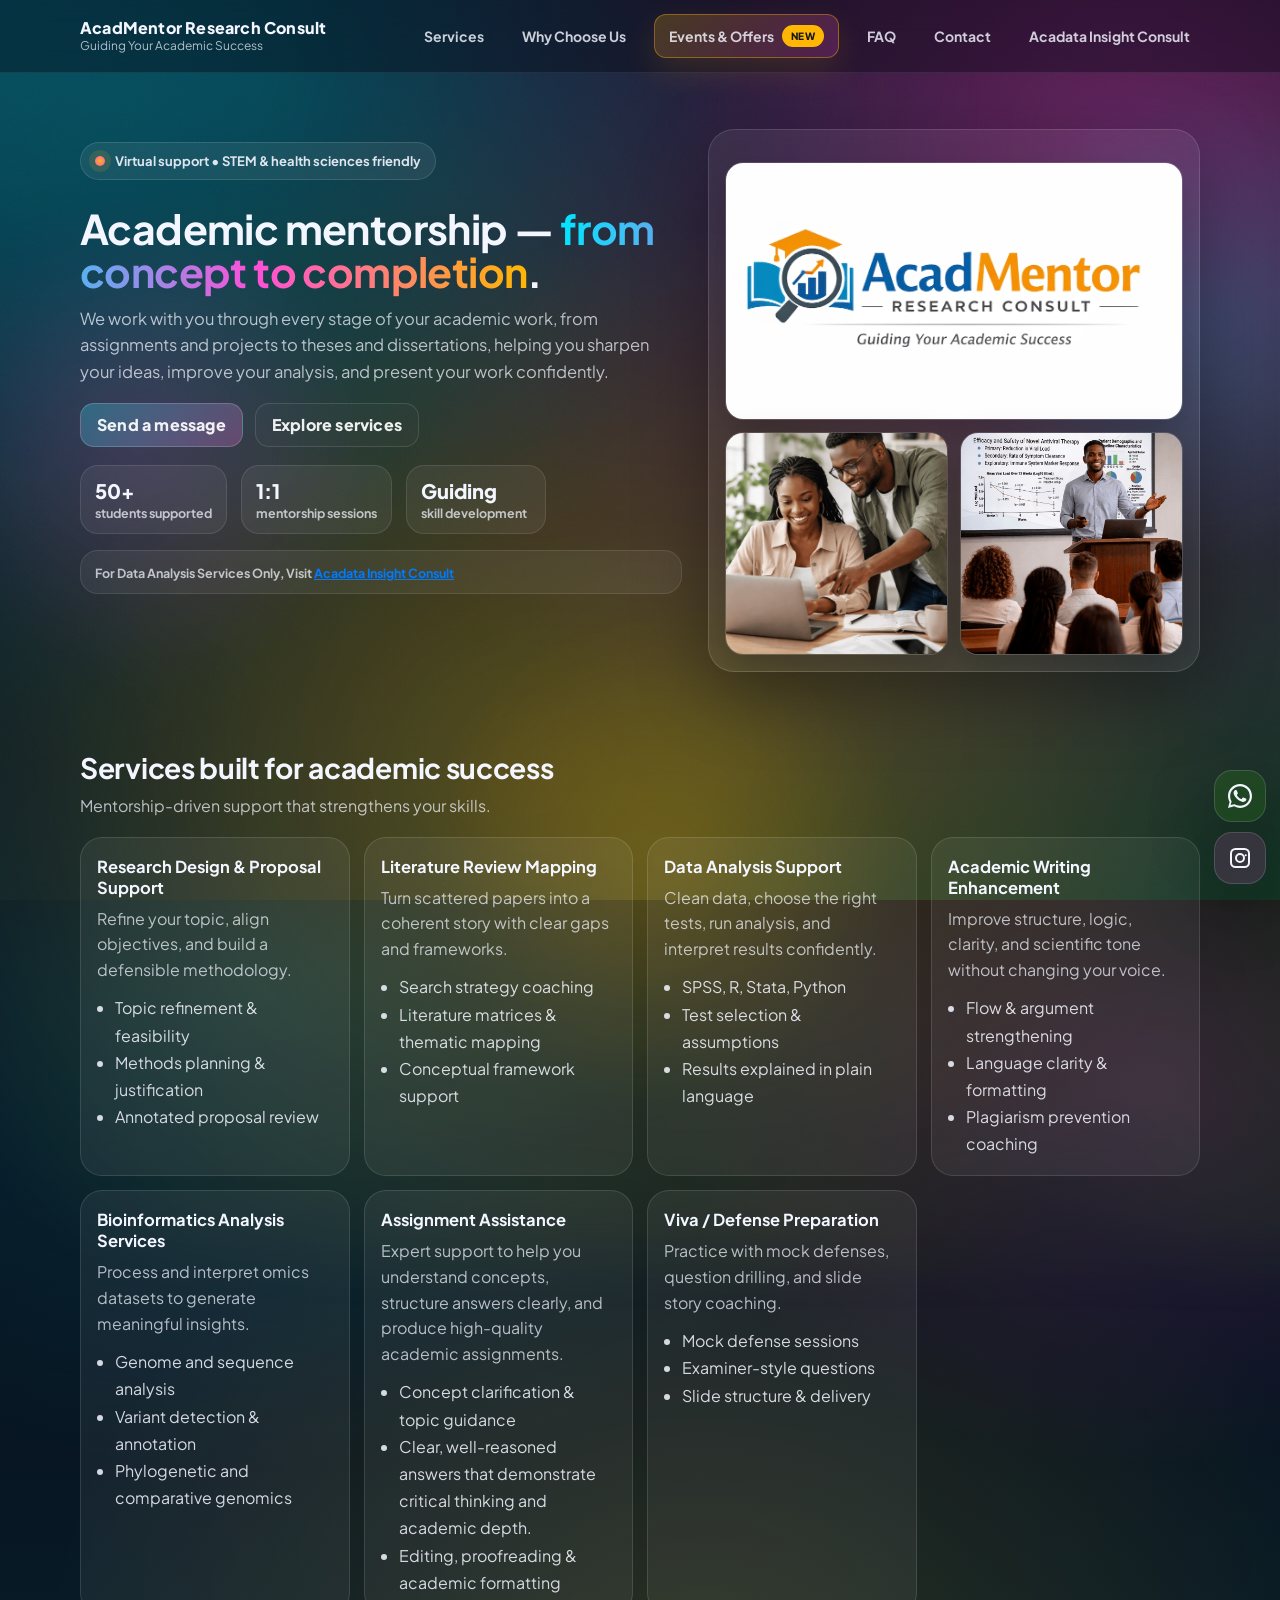
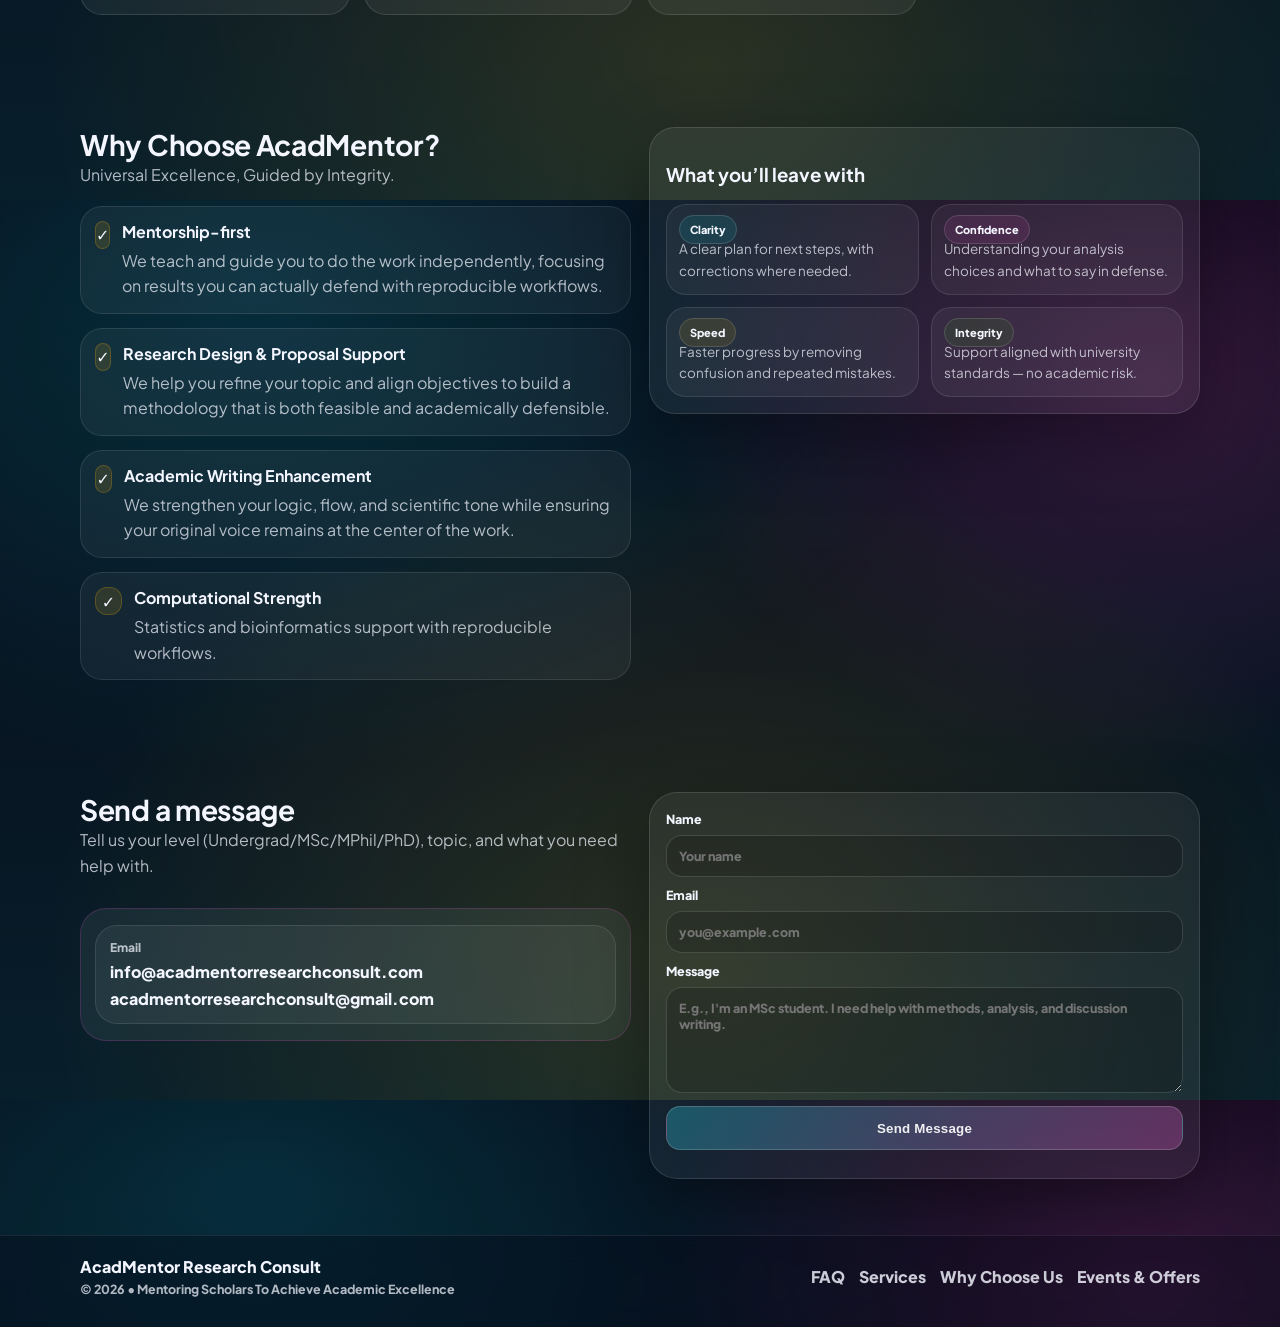
==== index.html @ 20d3d0b9 "Add files via upload" ====
<!doctype html>
<html lang="en">
<head>
<meta charset="utf-8" />

<meta name="viewport" content="width=device-width, initial-scale=1" />

<title>AcadMentor Research Consult | Research and Assignment Support, Data Analysis & Bioinformatics</title>

<meta name="description" content="AcadMentor Research Consult provides academic mentorship for students and researchers across Africa. Services include research proposals, thesis and assignment support, statistical data analysis, bioinformatics, scientific writing, and viva preparation." />

<meta name="keywords" content="research support Africa, thesis help, data analysis services, bioinformatics support, academic writing assistance, research proposal help, statistics consulting, student research mentorship" />

<meta name="author" content="AcadMentor Research Consult" />

<meta name="robots" content="index, follow" />

<link rel="canonical" href="https://acadmentorresearchconsult.com/" />

<!-- Open Graph (for Google & social previews) -->
<meta property="og:title" content="AcadMentor Research Consult" />
<meta property="og:description" content="AcadMentor Research Consult provides academic mentorship for students and researchers across Africa. Services include research proposals, thesis and assignment support, statistical data analysis, bioinformatics, scientific writing, and viva preparation." />
<meta property="og:type" content="website" />
<meta property="og:url" content="https://acadmentorresearchconsult.com/" />
<meta property="og:image" content="https://acadmentorresearchconsult.com/logo.png" />

<!-- Twitter card -->
<meta name="twitter:card" content="summary_large_image">
<meta name="twitter:title" content="AcadMentor Research Consult">
<meta name="twitter:description" content="AcadMentor Research Consult provides academic mentorship for students and researchers across Africa. Services include research proposals, thesis and assignment support, statistical data analysis, bioinformatics, scientific writing, and viva preparation.">
<meta name="twitter:image" content="https://acadmentorresearchconsult.com/logo.png">

<!-- Fonts -->
<link rel="preconnect" href="https://images.unsplash.com" />
<link rel="preconnect" href="https://fonts.googleapis.com" />
<link rel="preconnect" href="https://fonts.gstatic.com" crossorigin />

<link href="https://fonts.googleapis.com/css2?family=Plus+Jakarta+Sans:wght@400;600;700;800&display=swap" rel="stylesheet">

<link rel="stylesheet" href="./styles.css" />

<link rel="icon" type="image/png" href="logo.png">

<!-- PWA Setup -->
<link rel="manifest" href="manifest.json">
<meta name="theme-color" content="#0d6efd">

<!-- iOS support -->
<meta name="apple-mobile-web-app-capable" content="yes">
<meta name="apple-mobile-web-app-title" content="AcadMentor">
<link rel="apple-touch-icon" href="logo.png">

</head>

<body>
  <!-- Animated background -->
  <div class="bg" aria-hidden="true">
    <div class="bg__mesh"></div>
    <div class="bg__blob bg__blob--a"></div>
    <div class="bg__blob bg__blob--b"></div>
    <div class="bg__blob bg__blob--c"></div>
    <div class="bg__grain"></div>
  </div>

  <!-- Header -->
  <header class="header" id="top">
    <div class="container header__inner">
      <a class="brand" href="#top" aria-label="AcadMentor Home">
        <!-- Put your uploaded logo in this folder and name it logo.png (or change the filename below)
        <span class="brand__logoWrap">
          <img class="brand__logo" src="logo.png" alt="AcadMentor logo" />
        </span> -->
        <span class="brand__text">
          <span class="brand__name">AcadMentor Research Consult</span>
          <span class="brand__tag">Guiding Your Academic Success</span>
        </span>
      </a>

      <!-- Nav moved to far right -->
      <div class="header__right">
        <nav class="nav" id="nav">
          <a href="#services">Services</a>
          <a href="#why">Why Choose Us</a>
          
          <!-- Edit when event/news is added -->
          <a href="events.html" id="eventsOffersLink" class="nav__featureLink" data-feed-version="2026-03-08-02">Events & Offers<span class="nav__featureBadge" id="eventsOffersBadge">New</span></a>
          <a href="faq.html">FAQ</a> 
          <a href="#contact">Contact</a>
          <a href="https://acadatainsightconsult.com/" target="_blank" rel="noopener noreferrer">Acadata Insight Consult</a>
        </nav>

        <button class="navToggle" id="navToggle" aria-label="Open menu" aria-expanded="false">
          <span></span><span></span><span></span>
        </button>
      </div>
    </div>
  </header>

  <main>
    <!-- Hero -->
    <section class="hero">
      <div class="container hero__grid">
        <div class="hero__copy">
          <p class="pill">
            <span class="pill__dot"></span>
            Virtual support • STEM & health sciences friendly
          </p>

          <h1>
            Academic mentorship —
            <span class="gradientText">from concept to completion</span>.
          </h1>

          <p class="lead">
            We work with you through every stage of your academic work, from assignments and projects to theses and dissertations, helping you sharpen your ideas, improve your analysis, and present your work confidently.
          </p>

          <div class="hero__ctaRow">
            <a class="btn btn--primary" href="#contact">Send a message</a>
            <a class="btn btn--ghost" href="#services">Explore services</a>
          </div>

          <div class="hero__trust">
            <div class="stat">
              <div class="stat__num"><span id="servedCount" data-target="50">50</span>+</div>
              <div class="stat__label">students supported</div>
            </div>
            <div class="stat">
              <div class="stat__num">1:1</div>
              <div class="stat__label">mentorship sessions</div>
            </div>
            <div class="stat">
              <div class="stat__num">Guiding</div>
              <div class="stat__label">skill development</div>
            </div>
          </div>
          <div class="stat" >
              <div class="stat__label">For Data Analysis Services Only, Visit 
                <a href="https://acadatainsightconsult.com/" target="_blank" rel="noopener noreferrer" style="color: #007BFF; text-decoration: underline; font-weight: bold;">Acadata Insight Consult</a>
              </div>
            </div>
        </div>

        <div class="hero__media">
          <div class="heroCard">
            <div class="heroCard__top">
              <!-- badges removed -->
            </div>

            <!-- imagery -->
            <div class="heroMosaic">
              <img class="imgHover" alt="African students studying together"
                   src="logo.png" />
              <img class="imgHover" alt="Student learning with laptop"
                   src="hero1.png" />
              <img class="imgHover" alt="Group discussion and collaboration"
                   src="hero2.png" />
            </div>

          <div class="heroCard__bottom"></div>
              <!-- Start here → removed -->
            </div>
          </div>
        </div>
      </div>
    </section>

    <!-- Services -->
    <section class="section" id="services">
      <div class="container">
        <div class="section__head">
          <h2>Services built for academic success</h2>
          <p class="section__sub">
            Mentorship-driven support that strengthens your skills.
          </p>
        </div>

        <div class="cards">
          <article class="card">
            <h3>Research Design & Proposal Support</h3>
            <p>Refine your topic, align objectives, and build a defensible methodology.</p>
            <ul>
              <li>Topic refinement & feasibility</li>
              <li>Methods planning & justification</li>
              <li>Annotated proposal review</li>
            </ul>
          </article>

          <article class="card">
            <h3>Literature Review Mapping</h3>
            <p>Turn scattered papers into a coherent story with clear gaps and frameworks.</p>
            <ul>
              <li>Search strategy coaching</li>
              <li>Literature matrices & thematic mapping</li>
              <li>Conceptual framework support</li>
            </ul>
          </article>

          <article class="card">
            <h3>Data Analysis Support</h3>
            <p>Clean data, choose the right tests, run analysis, and interpret results confidently.</p>
            <ul>
              <li>SPSS, R, Stata, Python</li>
              <li>Test selection & assumptions</li>
              <li>Results explained in plain language</li>
            </ul>
          </article>

          <article class="card">
            <h3>Academic Writing Enhancement</h3>
            <p>Improve structure, logic, clarity, and scientific tone without changing your voice.</p>
            <ul>
              <li>Flow & argument strengthening</li>
              <li>Language clarity & formatting</li>
              <li>Plagiarism prevention coaching</li>
            </ul>
          </article>

          <article class="card">
            <h3>Bioinformatics Analysis Services</h3>
            <p>Process and interpret omics datasets to generate meaningful insights.</p>
            <ul>
              <li>Genome and sequence analysis</li>
              <li>Variant detection & annotation</li>
              <li>Phylogenetic and comparative genomics</li>
            </ul>
          </article>

          <article class="card">
            <h3>Assignment Assistance</h3>
            <p>Expert support to help you understand concepts, structure answers clearly, and produce high-quality academic assignments.</p>
            <ul>
              <li>Concept clarification & topic guidance</li>
              <li>Clear, well-reasoned answers that demonstrate critical thinking and academic depth.</li>
              <li>Editing, proofreading & academic formatting</li>
            </ul>
          </article>

          <article class="card">
            <h3>Viva / Defense Preparation</h3>
            <p>Practice with mock defenses, question drilling, and slide story coaching.</p>
            <ul>
              <li>Mock defense sessions</li>
              <li>Examiner-style questions</li>
              <li>Slide structure & delivery</li>
            </ul>
          </article>
        </div>
      </div>
    </section>

    <!-- Why us -->
    <section class="section" id="why">
      <div class="container split">
        <div class="split__left">
          <h2>Why Choose AcadMentor?</h2>
          <p class="section__sub">
            Universal Excellence, Guided by Integrity.
          </p>

          <div class="ticks">
            <div class="tick">
              <span class="tick__icon" aria-hidden="true">✓</span>
              <div>
                <strong>Mentorship-first</strong>
                <p>We teach and guide you to do the work independently,
                   focusing on results you can actually defend with reproducible workflows.
                  </p>
              </div>
            </div>
            <div class="tick">
              <span class="tick__icon" aria-hidden="true">✓</span>
              <div>
                <strong>Research Design & Proposal Support</strong>
                <p>We help you refine your topic and align objectives to build
                   a methodology that is both feasible and academically defensible.
                  </p>
              </div>
            </div>
            <div class="tick">
              <span class="tick__icon" aria-hidden="true">✓</span>
              <div>
                <strong>Academic Writing Enhancement</strong>
                <p>We strengthen your logic, flow, and scientific tone while ensuring 
                  your original voice remains at the center of the work.
                </p>
              </div>
            </div>
            <div class="tick">
              <span class="tick__icon" aria-hidden="true">✓</span>
              <div>
                <strong>Computational Strength</strong>
                <p>Statistics and bioinformatics support with reproducible workflows.</p>
              </div>
            </div>
          </div>
        </div>

        <div class="split__right">
          <div class="panel">
            <h3>What you’ll leave with</h3>
            <div class="panel__grid">
              <div class="panelItem">
                <div class="panelItem__top"><span class="chip">Clarity</span></div>
                <p>A clear plan for next steps, with corrections where needed.</p>
              </div>
              <div class="panelItem">
                <div class="panelItem__top"><span class="chip chip--alt">Confidence</span></div>
                <p>Understanding your analysis choices and what to say in defense.</p>
              </div>
              <div class="panelItem">
                <div class="panelItem__top"><span class="chip chip--soft">Speed</span></div>
                <p>Faster progress by removing confusion and repeated mistakes.</p>
              </div>
              <div class="panelItem">
                <div class="panelItem__top"><span class="chip chip--dark">Integrity</span></div>
                <p>Support aligned with university standards — no academic risk.</p>
              </div>
            </div>
          </div>
        </div>
      </div>
    </section>

    <!-- Contact -->
    <section class="section" id="contact">
      <div class="container contact">
        <div class="contact__left">
          <h2>Send a message</h2>
          <p class="section__sub">
            Tell us your level (Undergrad/MSc/MPhil/PhD), topic, and what you need help with.
          </p>
          <div class="contact__details quoteCard">
            <div class="contact__item">
              <div class="contact__label">Email</div>
              <a class="contact__value" href="mailto:info@acadmentorresearchconsult.com">
                info@acadmentorresearchconsult.com
              </a>
              <a id="emailLink" class="contact__value" href="mailto:acadmentorresearchconsult@gmail.com">
                acadmentorresearchconsult@gmail.com
              </a>
            </div>
          </div>

  
        </div>

        <div class="contact__right">
          <!-- Formspree: Replace xlgpropn with your own Formspree form ID -->
          <form id="contactForm" class="form" action="https://formspree.io/f/xlgpropn" method="POST">
            <label>
              Name
              <input type="text" name="name" id="name" placeholder="Your name" required />
            </label>

            <label>
              Email
              <input type="email" name="email" id="email" placeholder="you@example.com" required />
            </label>

            <label>
              Message
              <textarea name="message" id="message" rows="5"
                placeholder="E.g., I'm an MSc student. I need help with methods, analysis, and discussion writing."
                required></textarea>
            </label>

            <input type="hidden" name="_subject" value="New message from AcadMentor website" />

            <button class="btn btn--primary btn--full" type="submit">Send Message</button>
            <p id="formStatus" class="form__status" role="status" aria-live="polite"></p>
          </form>
        </div>
      </div>
    </section>
  </main>

  <!-- Floating Social Buttons (SVG icons) -->
  <div class="floatSocial" aria-label="Social links">
    <a class="floatSocial__btn floatSocial__btn--whatsapp" id="whatsappBtn" href="#" target="_blank" rel="noopener" aria-label="Chat on WhatsApp">
      <svg class="socialIcon" viewBox="0 0 24 24" aria-hidden="true" focusable="false">
        <path d="M20.52 3.48A11.91 11.91 0 0 0 12 0C5.37 0 0 5.37 0 12c0 2.11.55 4.14 1.6 5.94L0 24l6.27-1.64A11.93 11.93 0 0 0 12 24c6.63 0 12-5.37 12-12 0-3.2-1.25-6.22-3.48-8.52ZM12 21.82c-1.86 0-3.68-.5-5.27-1.45l-.38-.22-3.72.97.99-3.62-.25-.4A9.79 9.79 0 0 1 2.18 12C2.18 6.59 6.59 2.18 12 2.18c2.62 0 5.08 1.02 6.93 2.87A9.73 9.73 0 0 1 21.82 12c0 5.41-4.41 9.82-9.82 9.82Zm5.68-7.35c-.31-.16-1.85-.91-2.14-1.01-.29-.11-.5-.16-.71.16-.21.31-.82 1.01-1 1.22-.18.21-.37.23-.68.08-.31-.16-1.31-.48-2.5-1.54-.92-.82-1.54-1.84-1.72-2.15-.18-.31-.02-.48.14-.64.14-.14.31-.37.47-.55.16-.18.21-.31.31-.52.1-.21.05-.39-.03-.55-.08-.16-.71-1.7-.98-2.33-.26-.62-.53-.54-.71-.55h-.6c-.21 0-.55.08-.84.39-.29.31-1.1 1.07-1.1 2.61 0 1.54 1.13 3.02 1.29 3.23.16.21 2.22 3.38 5.38 4.74.75.32 1.33.51 1.78.65.75.24 1.43.21 1.97.13.6-.09 1.85-.76 2.11-1.49.26-.73.26-1.35.18-1.49-.08-.14-.29-.23-.6-.39Z"/>
      </svg>
    </a>

    <!-- <a class="floatSocial__btn floatSocial__btn--facebook" id="fbFloat" href="#" target="_blank" rel="noopener" aria-label="Visit Facebook">
      <svg class="socialIcon" viewBox="0 0 24 24" aria-hidden="true" focusable="false">
        <path d="M24 12.07C24 5.41 18.63 0 12 0S0 5.41 0 12.07C0 18.08 4.39 23.06 10.13 24v-8.42H7.08v-3.51h3.05V9.41c0-3.04 1.79-4.72 4.54-4.72 1.32 0 2.7.24 2.7.24v2.98h-1.52c-1.5 0-1.97.94-1.97 1.9v2.28h3.35l-.54 3.51h-2.81V24C19.61 23.06 24 18.08 24 12.07Z"/>
      </svg>
    </a> -->

    <a class="floatSocial__btn floatSocial__btn--instagram" id="igFloat" href="#" target="_blank" rel="noopener" aria-label="Visit Instagram">
      <svg class="socialIcon" viewBox="0 0 24 24" aria-hidden="true" focusable="false">
        <path d="M7.5 2h9A5.5 5.5 0 0 1 22 7.5v9A5.5 5.5 0 0 1 16.5 22h-9A5.5 5.5 0 0 1 2 16.5v-9A5.5 5.5 0 0 1 7.5 2Zm0 2A3.5 3.5 0 0 0 4 7.5v9A3.5 3.5 0 0 0 7.5 20h9A3.5 3.5 0 0 0 20 16.5v-9A3.5 3.5 0 0 0 16.5 4h-9ZM12 7a5 5 0 1 1 0 10 5 5 0 0 1 0-10Zm0 2a3 3 0 1 0 0 6 3 3 0 0 0 0-6Zm5.75-.85a1.1 1.1 0 1 1 0 2.2 1.1 1.1 0 0 1 0-2.2Z"/>
      </svg>
    </a>
  </div>

  <footer class="footer">
    <div class="container footer__inner">
      <div class="footer__left">
        <div class="footer__brand">AcadMentor Research Consult</div>
        <div class="footer__small">© <span id="year"></span> • Mentoring Scholars To Achieve Academic Excellence</div>
      </div>
      <!-- Footer nav: Ethics removed -->
      <div class="footer__right">
        <a href="faq.html">FAQ</a>
        <a href="#services">Services</a>
        <a href="#why">Why Choose Us</a>
        <a
            href="events.html"
            id="eventsOffersLink"
          >
            Events & Offers
        </a>
      </div>
    </div>
  </footer>

  <script src="script.js"></script>

  <script>
  if ("serviceWorker" in navigator) {
    window.addEventListener("load", () => {
      navigator.serviceWorker.register("/service-worker.js")
        .then(() => console.log("Service Worker Registered"))
        .catch(err => console.log("SW failed:", err));
    });
  }
</script>

<!-- EMAIL SUBSCRIPTION POPUP -->
<div id="emailPopup" class="popup hidden">
  <div class="popup__content">

    <button id="closePopup" class="popup__close">&times;</button>

    <h3>Get Discounts & Training Updates 🎯</h3>
    <p>Subscribe to receive offers, workshops and free support opportunities.</p>

    <!-- YOUR BREVO IFRAME -->
      <iframe
      width="100%"
      height="320"
      src="https://ff867a5b.sibforms.com/serve/[base64]"
      frameborder="0"
      scrolling="auto"
      allowfullscreen
      style="display:block;margin-left:auto;margin-right:auto;max-width:100%;border-radius:10px;">
    </iframe>

  </div>
</div>
</body>
</html>
---- styles.css ----
:root{
  --bg0:#070714;
  --bg1:#071f2b;
  --text:#f4f6ff;
  --muted: rgba(244,246,255,.72);

  --accentA:#00e5ff;
  --accentB:#ff4fd8;
  --accentC:#ffb703;
  --accentD:#38b000;

  --shadow: 0 22px 70px rgba(0,0,0,.35);
}

*{ box-sizing:border-box; }
html,body{ height:100%; }
body{
  margin:0;
  font-family:"Plus Jakarta Sans", system-ui, -apple-system, Segoe UI, Roboto, Arial, sans-serif;
  color:var(--text);
  background:
    radial-gradient(1200px 800px at 20% 10%, rgba(0,229,255,.16), transparent 60%),
    radial-gradient(900px 700px at 90% 20%, rgba(255,79,216,.18), transparent 55%),
    radial-gradient(1100px 900px at 55% 85%, rgba(255,183,3,.14), transparent 60%),
    linear-gradient(180deg, var(--bg0), var(--bg1));
  overflow-x:hidden;
}

a{ color:inherit; text-decoration:none; }
img{ max-width:100%; height:auto; display:block; }
.container{ width:min(1120px, 92vw); margin:0 auto; }

/* Animated background */
.bg{ position:fixed; inset:0; z-index:-3; pointer-events:none; }
.bg__mesh{
  position:absolute; inset:-40%;
  background:
    radial-gradient(circle at 20% 20%, rgba(0,229,255,.30), transparent 35%),
    radial-gradient(circle at 70% 30%, rgba(255,79,216,.28), transparent 40%),
    radial-gradient(circle at 45% 70%, rgba(255,183,3,.26), transparent 40%),
    radial-gradient(circle at 85% 80%, rgba(56,176,0,.18), transparent 38%);
  filter: blur(34px);
  animation: meshDrift 14s ease-in-out infinite alternate;
  opacity:.9;
}
@keyframes meshDrift{
  from{ transform: translate3d(-2%, -1%, 0) scale(1.02) rotate(-2deg); }
  to{ transform: translate3d(2%, 2%, 0) scale(1.05) rotate(2deg); }
}
.bg__blob{
  position:absolute;
  width: 560px;
  height: 560px;
  border-radius: 40% 60% 55% 45% / 50% 45% 55% 50%;
  filter: blur(22px);
  opacity: .18;
  animation: blob 16s ease-in-out infinite;
}
.bg__blob--a{ left:-140px; top: 18vh; background: radial-gradient(circle, var(--accentB), transparent 60%); }
.bg__blob--b{ right:-200px; top: 5vh; background: radial-gradient(circle, var(--accentA), transparent 60%); animation-duration: 18s; }
.bg__blob--c{ left: 30vw; bottom:-240px; background: radial-gradient(circle, var(--accentC), transparent 60%); animation-duration: 20s; }
@keyframes blob{
  0%{ transform: translate(0,0) scale(1) rotate(0deg); }
  33%{ transform: translate(30px,-20px) scale(1.08) rotate(12deg); }
  66%{ transform: translate(-18px,28px) scale(0.96) rotate(-10deg); }
  100%{ transform: translate(0,0) scale(1) rotate(0deg); }
}
.bg__grain{
  position:absolute; inset:0;
  background-image:url("data:image/svg+xml,%3Csvg xmlns='http://www.w3.org/2000/svg' width='220' height='220'%3E%3Cfilter id='n'%3E%3CfeTurbulence type='fractalNoise' baseFrequency='.8' numOctaves='3' stitchTiles='stitch'/%3E%3C/filter%3E%3Crect width='220' height='220' filter='url(%23n)' opacity='.22'/%3E%3C/svg%3E");
  opacity:.12;
  mix-blend-mode: overlay;
}

/* Header */
.header{
  position:sticky; top:0; z-index:50;
  backdrop-filter: blur(16px);
  background: rgba(7,7,20,.38);
  border-bottom: 1px solid rgba(255,255,255,.08);
}
.header__inner{
  display:flex; align-items:center; justify-content:space-between;
  padding: 14px 0;
  gap: 14px;
}
/* pushes nav + menu button to far right */
.header__right{
  display:flex;
  align-items:center;
  gap: 14px;
  margin-left:auto;
}
.brand{ display:flex; align-items:center; gap: 12px; min-width: 220px; }

/* Bigger logo */
.brand__logoWrap{
  width: 64px; height: 64px;
  border-radius: 14px;
  background: rgba(255,255,255,.10);
  border: 1px solid rgba(255,255,255,.14);
  box-shadow: 0 10px 24px rgba(0,0,0,.22);
  display:grid; place-items:center;
}
.brand__logo{
  width: 54px; height: 54px;
  object-fit: contain;
  filter: drop-shadow(0 6px 10px rgba(0,0,0,.35));
}

.brand__text{ display:flex; flex-direction:column; line-height:1.05; }
.brand__name{ font-weight:800; letter-spacing:.2px; }
.brand__tag{ font-size: 12px; color: var(--muted); margin-top: 3px; }

.nav{ display:flex; gap: 18px; align-items:center; }
.nav a{
  font-weight: 700;
  font-size: 14px;
  color: rgba(244,246,255,.82);
  padding: 10px 10px;
  border-radius: 12px;
  transition: background .2s ease, color .2s ease;
}
.nav a:hover{ background: rgba(255,255,255,.08); color: rgba(255,255,255,.98); }

.navToggle{
  display:none;
  width: 44px; height: 44px;
  border-radius: 14px;
  border: 1px solid rgba(255,255,255,.14);
  background: rgba(255,255,255,.06);
  backdrop-filter: blur(14px);
}
.navToggle span{
  display:block; height:2px; width: 18px; margin: 4px auto;
  background: rgba(255,255,255,.9);
  border-radius: 2px;
}

/* Back button in nav */

.navBackBtn{
  font-weight: 800;
  background: rgba(176, 222, 116, 0.05);
  border: 1px solid rgba(198, 237, 122, 0.12);
  border-radius: 12px;
  padding: 10px 14px !important;
  transition: background .2s ease, transform .2s ease;
}

.navBackBtn:hover{
  background: rgba(255,255,255,.12);
  transform: translateX(-2px);
}

/* Buttons */
.btn{
  display:inline-flex; align-items:center; justify-content:center;
  height: 44px;
  padding: 0 16px;
  border-radius: 14px;
  font-weight: 800;
  letter-spacing:.2px;
  border: 1px solid rgba(255,255,255,.12);
  background: rgba(255,255,255,.06);
  color: rgba(255,255,255,.92);
  transition: transform .18s ease, background .18s ease, box-shadow .18s ease;
  cursor:pointer;
}
.btn:hover{ transform: translateY(-1px); box-shadow: 0 18px 44px rgba(0,0,0,.28); }
.btn--primary{
  background: linear-gradient(135deg, rgba(0,229,255,.22), rgba(255,79,216,.20)) , rgba(255,255,255,.06);
  border-color: rgba(255,255,255,.18);
}
.btn--ghost{ background: rgba(255,255,255,.02); }
.btn--soft{ background: rgba(255,255,255,.08); border-color: rgba(255,255,255,.16); }
.btn--full{ width:100%; }

/* Hero */
.hero{ padding: 56px 0 22px; }
.hero__grid{ display:grid; grid-template-columns: 1.1fr .9fr; gap: 26px; align-items:start; }
.pill{
  display:inline-flex; align-items:center; gap:10px;
  padding: 10px 14px;
  border-radius: 999px;
  background: rgba(255,255,255,.07);
  border: 1px solid rgba(255,255,255,.12);
  color: rgba(244,246,255,.9);
  font-weight: 700;
  font-size: 13px;
}
.pill__dot{
  width:10px; height:10px; border-radius:999px;
  background: radial-gradient(circle, var(--accentC), var(--accentB));
  box-shadow: 0 0 0 6px rgba(255,183,3,.12);
}
.hero h1{
  margin: 14px 0 12px;
  font-size: clamp(34px, 3.2vw, 52px);
  line-height: 1.06;
  letter-spacing: -.6px;
}
.gradientText{
  background: linear-gradient(90deg, var(--accentA), var(--accentB), var(--accentC));
  -webkit-background-clip:text;
  background-clip:text;
  color: transparent;
}
.lead{
  margin: 0 0 18px;
  color: var(--muted);
  font-size: 16.5px;
  line-height: 1.6;
  max-width: 56ch;
}
.hero__ctaRow{ display:flex; gap:12px; flex-wrap:wrap; margin-bottom: 18px; }
.hero__trust{ display:flex; gap:14px; flex-wrap:wrap; margin: 10px 0 16px; }
.stat{
  background: rgba(255,255,255,.06);
  border: 1px solid rgba(255,255,255,.10);
  border-radius: 18px;
  padding: 12px 14px;
  min-width: 140px;
}
.stat__num{ font-weight:900; font-size: 20px; }
.stat__label{ color: var(--muted); font-size: 12.5px; font-weight:700; margin-top: 2px; }

/* Hero media card */
.heroCard{
  background: rgba(255,255,255,.06);
  border: 1px solid rgba(255,255,255,.12);
  border-radius: 26px;
  box-shadow: var(--shadow);
  overflow:hidden;
}
.heroCard__top{ padding: 16px 16px 0; display:flex; gap: 10px; flex-wrap:wrap; }

.heroMosaic{
  padding: 16px;
  display:grid;
  grid-template-columns: 1fr 1fr;
  gap: 12px;
}
.heroMosaic img{
  border-radius: 18px;
  border: 1px solid rgba(255,255,255,.12);
  box-shadow: 0 14px 38px rgba(0,0,0,.24);
}
.heroMosaic img:first-child{
  grid-column: 1 / -1;
  aspect-ratio: 16 / 9;
  object-fit: cover;
}
.heroMosaic img:nth-child(2),
.heroMosaic img:nth-child(3){
  aspect-ratio: 1 / 1;
  object-fit: cover;
}
.heroCard__bottom{
  padding: 0 16px 16px;
  display:flex; align-items:flex-end; justify-content:space-between;
  gap: 12px;
}
.miniList{ display:grid; gap: 8px; }
.miniList__item{ font-weight: 750; color: rgba(244,246,255,.86); font-size: 13px; display:flex; gap: 10px; align-items:center;}
.miniList__dot{
  width: 10px; height:10px; border-radius:999px;
  background: linear-gradient(90deg, var(--accentD), var(--accentC));
  box-shadow: 0 0 0 6px rgba(56,176,0,.10);
}

/* Hover effect */
.imgHover{ transition: transform .25s ease, box-shadow .25s ease, filter .25s ease; }
.imgHover:hover{
  transform: translateY(-2px) scale(1.02);
  filter: saturate(1.08);
  box-shadow: 0 20px 60px rgba(0,0,0,.35);
}

/* Sections */
.section{ padding: 56px 0; }
.section__head{ display:flex; flex-direction:column; gap: 8px; margin-bottom: 16px; }
.section h2{ margin:0; font-size: clamp(26px, 2.2vw, 36px); letter-spacing: -.3px; }
.section__sub{ margin:0; color: var(--muted); max-width: 70ch; line-height: 1.6; }

.cards{
  margin-top: 18px;
  display:grid;
  grid-template-columns: repeat(auto-fit, minmax(260px, 1fr));
  gap: 14px;
}
.card{
  background: rgba(255,255,255,.06);
  border: 1px solid rgba(255,255,255,.12);
  border-radius: 22px;
  padding: 18px 16px;
  transition: transform .18s ease, background .18s ease, border-color .18s ease;
}
.card:hover{ transform: translateY(-2px); background: rgba(255,255,255,.08); border-color: rgba(255,255,255,.18); }
.card h3{ margin: 0 0 8px; font-size: 16.5px; }
.card p{ margin: 0 0 12px; color: var(--muted); line-height: 1.6; }
.card ul{ margin:0; padding-left: 18px; color: rgba(244,246,255,.86); line-height: 1.7; }

/* Split + ticks */
.split{ display:grid; grid-template-columns: 1fr 1fr; gap: 18px; align-items:start; }
.ticks{ margin-top: 18px; display:grid; gap: 14px; }
.tick{
  display:flex; gap: 12px; align-items:flex-start;
  background: rgba(255,255,255,.05);
  border: 1px solid rgba(255,255,255,.10);
  border-radius: 22px;
  padding: 14px 14px;
}
.tick__icon{
  width: 28px; height: 28px;
  border-radius: 12px;
  display:grid; place-items:center;
  background: rgba(255,183,3,.12);
  border: 1px solid rgba(255,183,3,.22);
  font-weight: 900;
}
.tick p{ margin: 6px 0 0; color: var(--muted); line-height:1.6; }

.panel{
  background: rgba(255,255,255,.06);
  border: 1px solid rgba(255,255,255,.12);
  border-radius: 26px;
  padding: 16px;
  box-shadow: var(--shadow);
}
.panel__grid{ display:grid; grid-template-columns: 1fr 1fr; gap: 12px; }
.panelItem{
  background: rgba(255,255,255,.05);
  border: 1px solid rgba(255,255,255,.10);
  border-radius: 20px;
  padding: 12px 12px;
}
.chip{
  font-weight: 900;
  font-size: 11px;
  padding: 7px 10px;
  border-radius: 999px;
  border: 1px solid rgba(255,255,255,.14);
  background: rgba(0,229,255,.10);
}
.chip--alt{ background: rgba(255,79,216,.10); }
.chip--soft{ background: rgba(255,183,3,.10); }
.chip--dark{ background: rgba(56,176,0,.10); }
.panelItem p{ margin:0; color: var(--muted); line-height:1.6; font-size: 13.5px; }

/* Steps */
.steps{
  margin-top: 18px;
  display:grid;
  grid-template-columns: repeat(auto-fit, minmax(220px, 1fr));
  gap: 14px;
}
.step{
  background: rgba(255,255,255,.06);
  border: 1px solid rgba(255,255,255,.12);
  border-radius: 22px;
  padding: 18px 16px;
}
.step__num{
  width: 36px; height: 36px;
  border-radius: 14px;
  display:grid; place-items:center;
  font-weight: 900;
  background: linear-gradient(135deg, rgba(0,229,255,.20), rgba(255,79,216,.18));
  border: 1px solid rgba(255,255,255,.16);
  margin-bottom: 10px;
}

/* Contact + form */
.contact{ display:grid; grid-template-columns: 1fr 1fr; gap: 18px; align-items:start; }
.contact__item{
  background: rgba(255,255,255,.05);
  border: 1px solid rgba(255,255,255,.10);
  border-radius: 22px;
  padding: 14px 14px;
}
.contact__label{ color: var(--muted); font-weight: 800; font-size: 12px; }
.contact__value{ margin-top: 6px; display:inline-block; font-weight: 800; }
.quoteCard{
  margin-top: 14px;
  background: rgba(187, 221, 222, 0.08);
  border: 1px solid rgba(255,79,216,.18);
  border-radius: 26px;
  padding: 16px 14px;
}
.form{
  background: rgba(255,255,255,.06);
  border: 1px solid rgba(255,255,255,.12);
  border-radius: 28px;
  padding: 18px 16px;
  box-shadow: var(--shadow);
}
.form label{ display:block; font-weight: 900; font-size: 12.5px; margin-bottom: 10px; }
.form input, .form textarea{
  width:100%;
  margin-top: 8px;
  border-radius: 16px;
  border: 1px solid rgba(255,255,255,.14);
  background: rgba(0,0,0,.18);
  color: rgba(255,255,255,.92);
  padding: 12px 12px;
  outline:none;
  transition: border-color .18s ease, background .18s ease;
  font: inherit;
}
.form input:focus, .form textarea:focus{ border-color: rgba(0,229,255,.40); background: rgba(0,0,0,.24); }
.form__status{ margin: 10px 0 0; color: var(--muted); font-weight: 800; }

/* Floating socials */
.floatSocial{
  position: fixed;
  right: 14px;
  bottom: 16px;
  display:flex;
  flex-direction:column;
  gap: 10px;
  z-index: 80;
}
.floatSocial__btn{
  width: 52px; height: 52px;
  border-radius: 18px;
  display:grid; place-items:center;
  border: 1px solid rgba(255,255,255,.14);
  box-shadow: 0 22px 70px rgba(0,0,0,.32);
  background: rgba(255,255,255,.08);
  backdrop-filter: blur(14px);
  transition: transform .18s ease, filter .18s ease;
}
.floatSocial__btn:hover{ transform: translateY(-2px); filter: saturate(1.1); }
.floatSocial__btn--whatsapp{ background: rgba(56,176,0,.16); }
.floatSocial__btn--facebook{ background: rgba(0,229,255,.14); }
.floatSocial__btn--instagram{ background: rgba(255,79,216,.14); }

.socialIcon{
  width: 24px;
  height: 24px;
  fill: currentColor;
}

/* Footer */
.footer{
  padding: 20px 0 30px;
  border-top: 1px solid rgba(255,255,255,.08);
  background: rgba(7,7,20,.35);
  backdrop-filter: blur(14px);
}
.footer__inner{ display:flex; align-items:center; justify-content:space-between; gap: 12px; flex-wrap:wrap; }
.footer__brand{ font-weight: 1000; }
.footer__small{ color: var(--muted); font-weight: 750; font-size: 12.5px; margin-top: 4px; }
.footer__right{ display:flex; gap: 14px; }
.footer__right a{ color: rgba(244,246,255,.82); font-weight: 850; }
.footer__right a:hover{ color: rgba(255,255,255,.98); }

/* Responsive */
@media (max-width: 960px){
  .navToggle{ display:block; }
  .nav{
    position: fixed;
    left: 16px;
    right: 16px;
    top: 92px; /* header taller now (logo bigger) */
    display:none;
    flex-direction:column;
    gap: 0;
    background: rgba(7,7,20,.76);
    border: 1px solid rgba(255,255,255,.12);
    border-radius: 22px;
    overflow:hidden;
    box-shadow: var(--shadow);
  }
  .nav a{ padding: 14px 14px; border-radius: 0; }
  .nav.nav--open{ display:flex; }
  .hero__grid{ grid-template-columns: 1fr; }
  .split{ grid-template-columns: 1fr; }
  .panel__grid{ grid-template-columns: 1fr; }
  .contact{ grid-template-columns: 1fr; }
}
.heroCard__bottom{ display:none; }

.contact__details {
  margin-top: 30px;
}

/* Featured nav button */
.nav__featureLink{
  position: relative;
  display: inline-flex;
  align-items: center;
  gap: 8px;
  padding: 10px 14px !important;
  border-radius: 14px;
  border: 1px solid rgba(255,255,255,.14);
  background: rgba(255,255,255,.06);
}

.nav__featureBadge{
  display: inline-flex;
  align-items: center;
  justify-content: center;
  min-width: 38px;
  height: 22px;
  padding: 0 8px;
  border-radius: 999px;
  font-size: 10px;
  font-weight: 900;
  letter-spacing: .3px;
  text-transform: uppercase;
  background: rgba(56,176,0,.18);
  color: #d9ffd0;
  border: 1px solid rgba(56,176,0,.28);
}

/* Highlight state when there is something new */
.nav__featureLink.is-new{
  background: linear-gradient(135deg, rgba(255,183,3,.22), rgba(255,79,216,.20));
  border-color: rgba(255,183,3,.38);
  box-shadow: 0 12px 34px rgba(255,183,3,.14);
}

.nav__featureLink.is-new .nav__featureBadge{
  background: #ffb703;
  color: #161616;
  border-color: transparent;
}

/* After user has clicked */
.nav__featureLink.is-seen .nav__featureBadge{
  background: rgba(255,255,255,.10);
  color: rgba(244,246,255,.78);
  border: 1px solid rgba(255,255,255,.12);
}

/* Events page */
.eventsHero{
  padding: 52px 0 16px;
}

.eventsIntro{
  max-width: 72ch;
  color: var(--muted);
  line-height: 1.7;
}

.postGrid{
  display: grid;
  grid-template-columns: repeat(auto-fit, minmax(280px, 1fr));
  gap: 16px;
  margin-top: 22px;
}

.postCard{
  display: flex;
  flex-direction: column;
  gap: 14px;
  background: rgba(255,255,255,.06);
  border: 1px solid rgba(255,255,255,.12);
  border-radius: 22px;
  padding: 18px 16px;
  transition: transform .18s ease, background .18s ease, border-color .18s ease;
}

.postCard:hover{
  transform: translateY(-2px);
  background: rgba(255,255,255,.08);
  border-color: rgba(255,255,255,.18);
}

.postCard__meta{
  display: flex;
  flex-wrap: wrap;
  gap: 8px;
}

.postTag{
  display: inline-flex;
  align-items: center;
  padding: 7px 10px;
  border-radius: 999px;
  font-size: 11px;
  font-weight: 900;
  letter-spacing: .2px;
  border: 1px solid rgba(255,255,255,.12);
  background: rgba(255,255,255,.06);
}

.postTag--free{
  background: rgba(56,176,0,.14);
  border-color: rgba(56,176,0,.24);
  color: #d8ffd0;
}

.postTag--paid{
  background: rgba(0,229,255,.12);
  border-color: rgba(0,229,255,.24);
  color: #d7fbff;
}

.postTag--discount{
  background: rgba(255,183,3,.14);
  border-color: rgba(255,183,3,.26);
  color: #ffe7a6;
}

.postTag--new{
  background: rgba(255,79,216,.14);
  border-color: rgba(255,79,216,.26);
  color: #ffd8f5;
}

.postCard h3{
  margin: 0;
  font-size: 18px;
}

.postCard p{
  margin: 0;
  color: var(--muted);
  line-height: 1.65;
}

.postCard__foot{
  display: flex;
  align-items: center;
  justify-content: space-between;
  gap: 10px;
  margin-top: auto;
}

.postDate{
  font-size: 12px;
  font-weight: 800;
  color: var(--muted);
}

.postLink{
  display: inline-flex;
  align-items: center;
  justify-content: center;
  height: 40px;
  padding: 0 14px;
  border-radius: 12px;
  font-weight: 800;
  border: 1px solid rgba(255,255,255,.12);
  background: rgba(255,255,255,.08);
}

.postHeader{
  padding: 56px 0 18px;
}

.postBody{
  padding-bottom: 56px;
}

.postPanel{
  background: rgba(255,255,255,.06);
  border: 1px solid rgba(255,255,255,.12);
  border-radius: 26px;
  padding: 22px 18px;
  line-height: 1.8;
}

.backLink{
  display: inline-flex;
  margin-bottom: 14px;
  font-weight: 800;
  color: rgba(244,246,255,.86);
}

.faq{
margin-top:30px;
display:grid;
gap:14px;
}

.faq details{
background: rgba(255,255,255,.06);
border:1px solid rgba(255,255,255,.12);
border-radius:18px;
padding:16px;
}

.faq summary{
font-weight:800;
cursor:pointer;
font-size:16px;
}

.faq p{
margin-top:10px;
color:var(--muted);
line-height:1.6;
}




/* POPUP STYLES */
.popup {
  position: fixed;
  inset: 0;
  background: rgba(0,0,0,0.75);
  display: flex;
  align-items: center;
  justify-content: center;
  z-index: 9999;
}

.popup.hidden {
  display: none;
}

.popup__content {
  background: #0b0f2a;
  padding: 25px;
  border-radius: 16px;
  width: 380px;
  max-width: 92%;
  text-align: center;
  position: relative;
  box-shadow: 0 20px 60px rgba(0,0,0,0.4);
}

.popup__close {
  position: absolute;
  top: 10px;
  right: 14px;
  background: rgb(224, 65, 37);
  border: none;
  font-size: 25px;
  color: white;
  cursor: pointer;
}
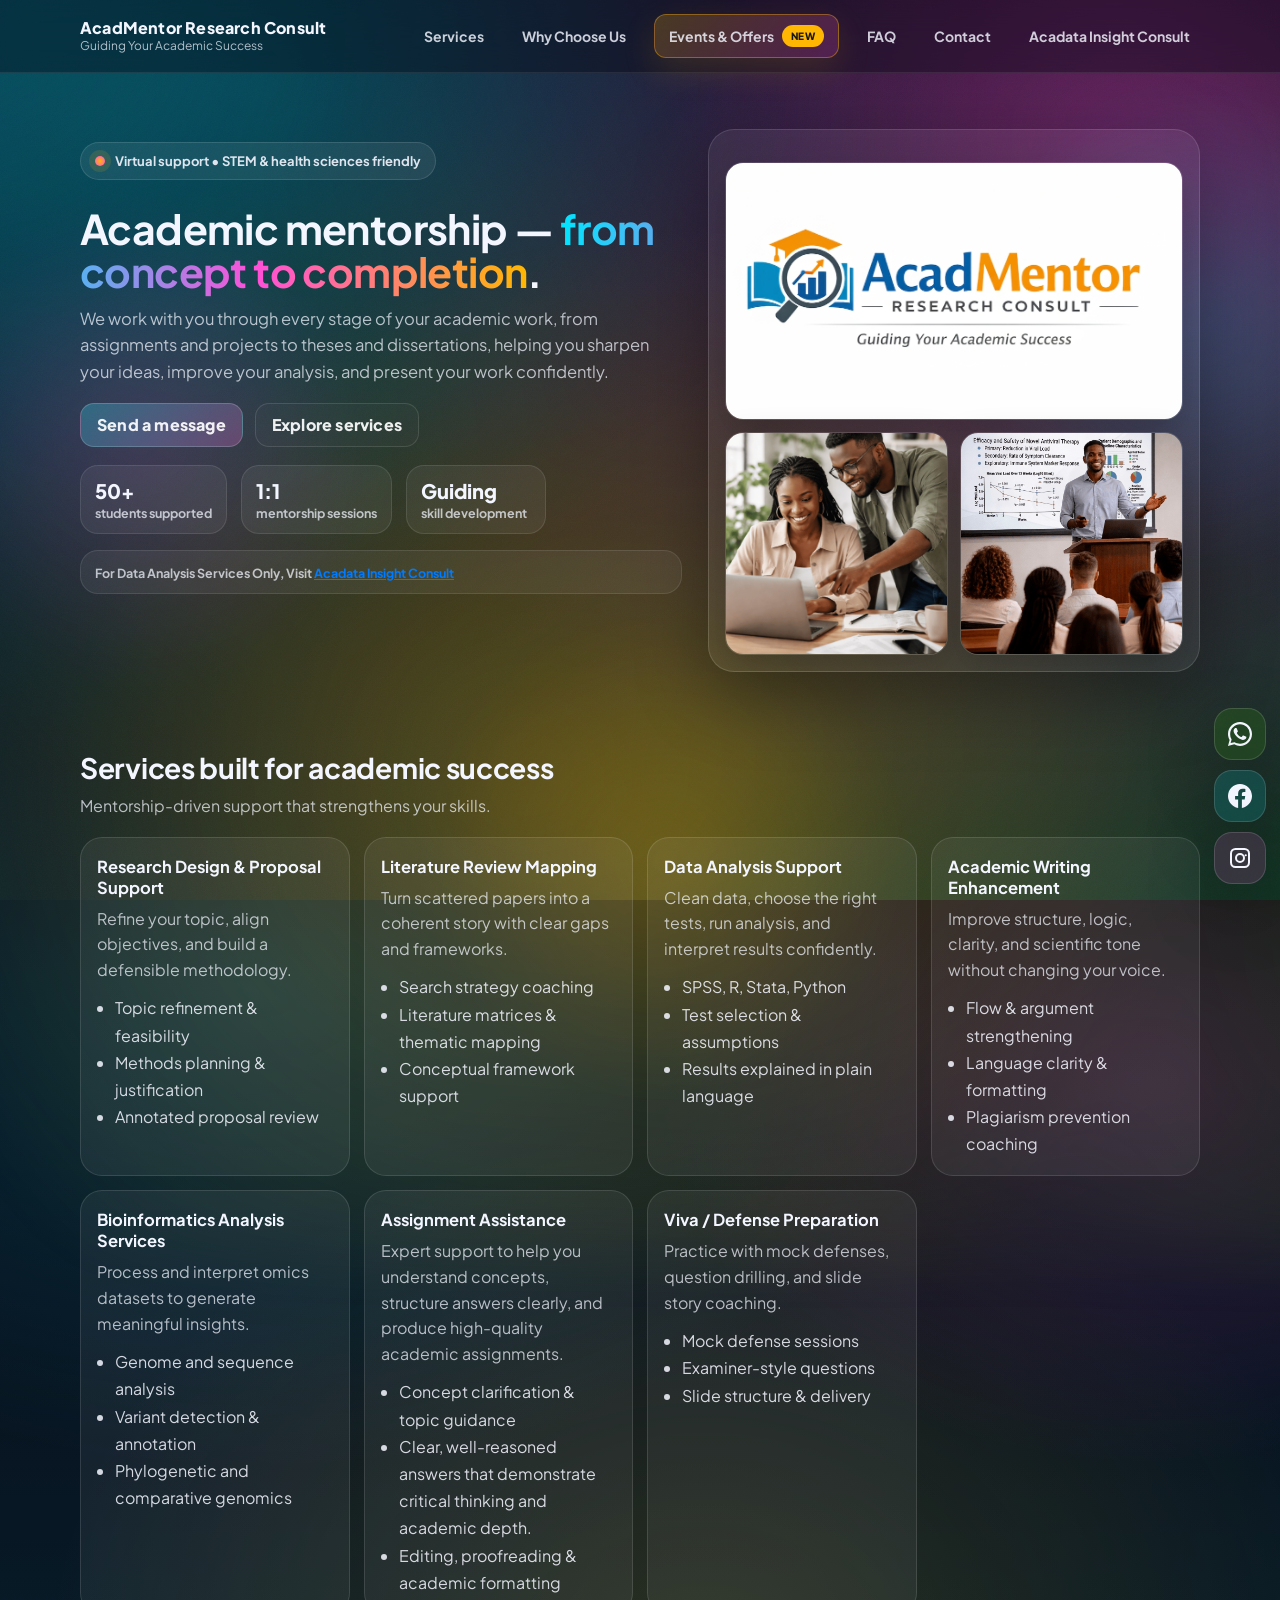
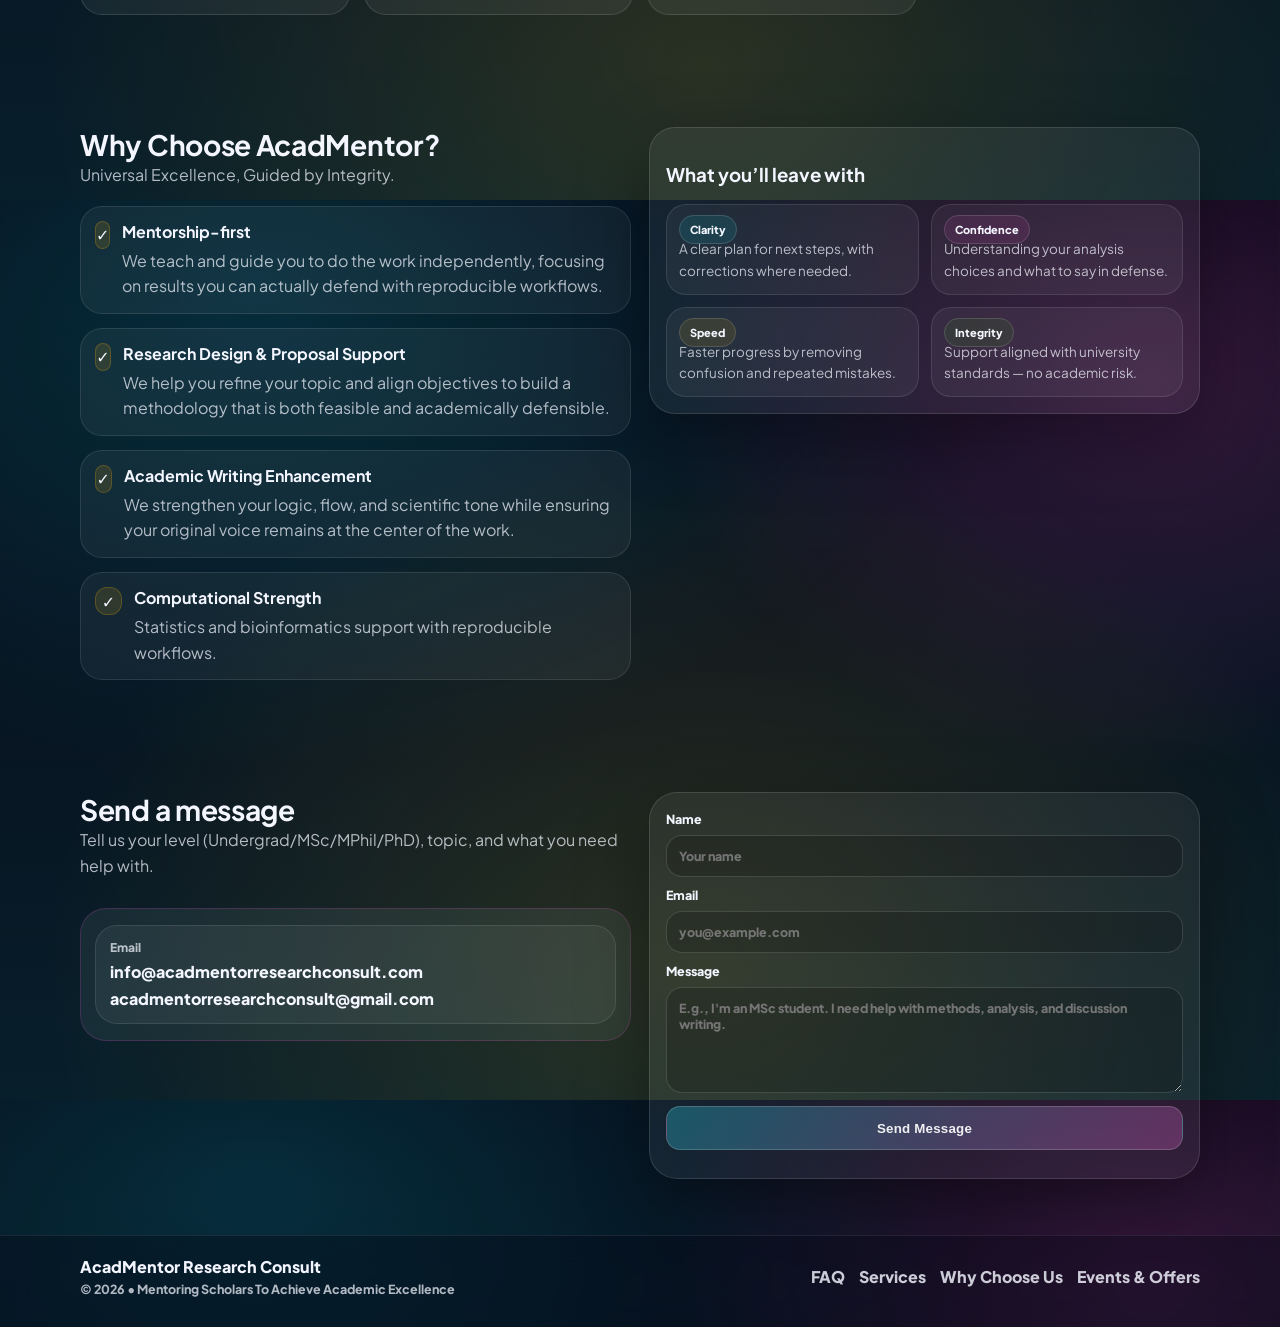
==== commit 5052c07f: "Update index.html" ====
--- a/index.html
+++ b/index.html
@@ -347,7 +347,7 @@
 
         <div class="contact__right">
           <!-- Formspree: Replace xlgpropn with your own Formspree form ID -->
-          <form id="contactForm" class="form" action="https://formspree.io/f/xlgpropn" method="POST">
+          <form id="contactForm" class="form" action="https://formspree.io/f/mgonrzyo" method="POST">
             <label>
               Name
               <input type="text" name="name" id="name" placeholder="Your name" required />
@@ -383,11 +383,11 @@
       </svg>
     </a>
 
-    <!-- <a class="floatSocial__btn floatSocial__btn--facebook" id="fbFloat" href="#" target="_blank" rel="noopener" aria-label="Visit Facebook">
+    <a class="floatSocial__btn floatSocial__btn--facebook" id="fbFloat" href="https://web.facebook.com/acadmentorresearchconsult" target="_blank" rel="noopener" aria-label="Visit Facebook">
       <svg class="socialIcon" viewBox="0 0 24 24" aria-hidden="true" focusable="false">
         <path d="M24 12.07C24 5.41 18.63 0 12 0S0 5.41 0 12.07C0 18.08 4.39 23.06 10.13 24v-8.42H7.08v-3.51h3.05V9.41c0-3.04 1.79-4.72 4.54-4.72 1.32 0 2.7.24 2.7.24v2.98h-1.52c-1.5 0-1.97.94-1.97 1.9v2.28h3.35l-.54 3.51h-2.81V24C19.61 23.06 24 18.08 24 12.07Z"/>
       </svg>
-    </a> -->
+    </a>
 
     <a class="floatSocial__btn floatSocial__btn--instagram" id="igFloat" href="#" target="_blank" rel="noopener" aria-label="Visit Instagram">
       <svg class="socialIcon" viewBox="0 0 24 24" aria-hidden="true" focusable="false">
@@ -436,7 +436,7 @@
     <button id="closePopup" class="popup__close">&times;</button>
 
     <h3>Get Discounts & Training Updates 🎯</h3>
-    <p>Subscribe to receive offers, workshops and free support opportunities.</p>
+    <p>Subscribe for member-only offers, real-time training updates, and free resources to help you succeed.</p>
 
     <!-- YOUR BREVO IFRAME -->
       <iframe
@@ -452,4 +452,4 @@
   </div>
 </div>
 </body>
-</html>+</html>
--- a/styles.css
+++ b/styles.css
@@ -28,7 +28,8 @@
 
 a{ color:inherit; text-decoration:none; }
 img{ max-width:100%; height:auto; display:block; }
-.container{ width:min(1120px, 92vw); margin:0 auto; }
+.container{ width:min(1120px, 92vw);
+  margin:0 auto;}
 
 /* Animated background */
 .bg{ position:fixed; inset:0; z-index:-3; pointer-events:none; }
@@ -88,8 +89,9 @@
 .header__right{
   display:flex;
   align-items:center;
-  gap: 14px;
+  gap:14px;
   margin-left:auto;
+  margin-right:0;
 }
 .brand{ display:flex; align-items:center; gap: 12px; min-width: 220px; }
 
@@ -411,6 +413,37 @@
 .form input:focus, .form textarea:focus{ border-color: rgba(0,229,255,.40); background: rgba(0,0,0,.24); }
 .form__status{ margin: 10px 0 0; color: var(--muted); font-weight: 800; }
 
+.toast{
+  position: fixed;
+  right: 20px;
+  bottom: 20px;
+  max-width: 320px;
+  padding: 12px 16px;
+  border-radius: 12px;
+  font-weight: 800;
+  color: #fff;
+  background: rgba(20,20,20,.95);
+  border: 1px solid rgba(255,255,255,.12);
+  box-shadow: 0 18px 40px rgba(0,0,0,.35);
+  opacity: 0;
+  transform: translateY(12px);
+  transition: opacity .25s ease, transform .25s ease;
+  z-index: 10000;
+}
+
+.toast--show{
+  opacity: 1;
+  transform: translateY(0);
+}
+
+.toast--success{
+  background: rgba(56,176,0,.95);
+}
+
+.toast--error{
+  background: rgba(220,53,69,.95);
+}
+
 /* Floating socials */
 .floatSocial{
   position: fixed;
@@ -457,28 +490,154 @@
 .footer__right a:hover{ color: rgba(255,255,255,.98); }
 
 /* Responsive */
-@media (max-width: 960px){
-  .navToggle{ display:block; }
+@media (max-width: 768px){
+  .header__inner{
+    align-items:flex-start;
+    gap:12px;
+  }
+
+.contact__details,
+.contact__details a,
+.contact__card,
+.contact__card a{
+  overflow-wrap:anywhere;
+  word-break:break-word;
+}
+
+.contact__details{
+  font-size:14px;
+  line-height:1.5;
+}
+
+.contact__details a{
+  font-size:13px;
+}
+  .header__right{
+    display:flex;
+    align-items:center;
+    gap:12px;
+    margin-left:auto;
+    margin-right:0;
+  }
+
+  .brand{
+    min-width:0;
+    flex:1;
+  }
+
+  .brand__name{
+    font-size:14px;
+    line-height:1.2;
+  }
+
+  .brand__tag{
+    font-size:11px;
+    line-height:1.2;
+  }
+
+  .navToggle{
+    display:block;
+    flex-shrink:0;
+  }
+
   .nav{
-    position: fixed;
-    left: 16px;
-    right: 16px;
-    top: 92px; /* header taller now (logo bigger) */
+    position:absolute;
+    top:100%;
+    left:16px;
+    right:16px;
     display:none;
     flex-direction:column;
-    gap: 0;
-    background: rgba(7,7,20,.76);
-    border: 1px solid rgba(255,255,255,.12);
-    border-radius: 22px;
+    gap:8px;
+    padding:12px;
+    background:rgba(7,7,20,.96);
+    border:1px solid rgba(255,255,255,.12);
+    border-radius:18px;
+    box-shadow:var(--shadow);
     overflow:hidden;
-    box-shadow: var(--shadow);
-  }
-  .nav a{ padding: 14px 14px; border-radius: 0; }
-  .nav.nav--open{ display:flex; }
-  .hero__grid{ grid-template-columns: 1fr; }
-  .split{ grid-template-columns: 1fr; }
-  .panel__grid{ grid-template-columns: 1fr; }
-  .contact{ grid-template-columns: 1fr; }
+    z-index:1000;
+  }
+
+  .nav a{
+    padding:14px;
+    border-radius:12px;
+  }
+
+  .nav.nav--open{
+    display:flex;
+  }
+
+  .hero{
+    padding:32px 0 18px;
+  }
+
+  .hero__grid,
+  .split,
+  .panel__grid,
+  .contact,
+  .cards,
+  .postGrid{
+    grid-template-columns:1fr;
+  }
+
+  .hero__copy,
+  .hero__media,
+  .split > *,
+  .contact > *{
+    min-width:0;
+  }
+
+  .hero h1{
+    font-size:30px;
+    line-height:1.12;
+  }
+
+  .lead{
+    font-size:15px;
+  }
+
+  .hero__ctaRow{
+    flex-direction:column;
+    align-items:stretch;
+  }
+
+  .heroMosaic{
+  grid-template-columns: repeat(2, 1fr);
+  gap:10px;
+}
+
+.heroMosaic img:first-child{
+  grid-column: 1 / -1;
+  aspect-ratio: 16/9;
+}
+
+.heroMosaic img:nth-child(2),
+.heroMosaic img:nth-child(3){
+  grid-column: auto;
+  aspect-ratio: 1 / 1;
+}
+
+  .postCard__foot{
+    flex-direction:column;
+    align-items:flex-start;
+    gap:10px;
+  }
+
+  .popup__content{
+    width:min(92vw, 420px);
+    max-height:85vh;
+    overflow:auto;
+  }
+
+  .floatSocial{
+    right:12px;
+    bottom:12px;
+  }
+}
+
+.heroCard__bottom{ display:none; }
+
+.contact__details {
+  margin-top: 30px;
 }
 .heroCard__bottom{ display:none; }
 
@@ -735,4 +894,4 @@
   font-size: 25px;
   color: white;
   cursor: pointer;
-}+}
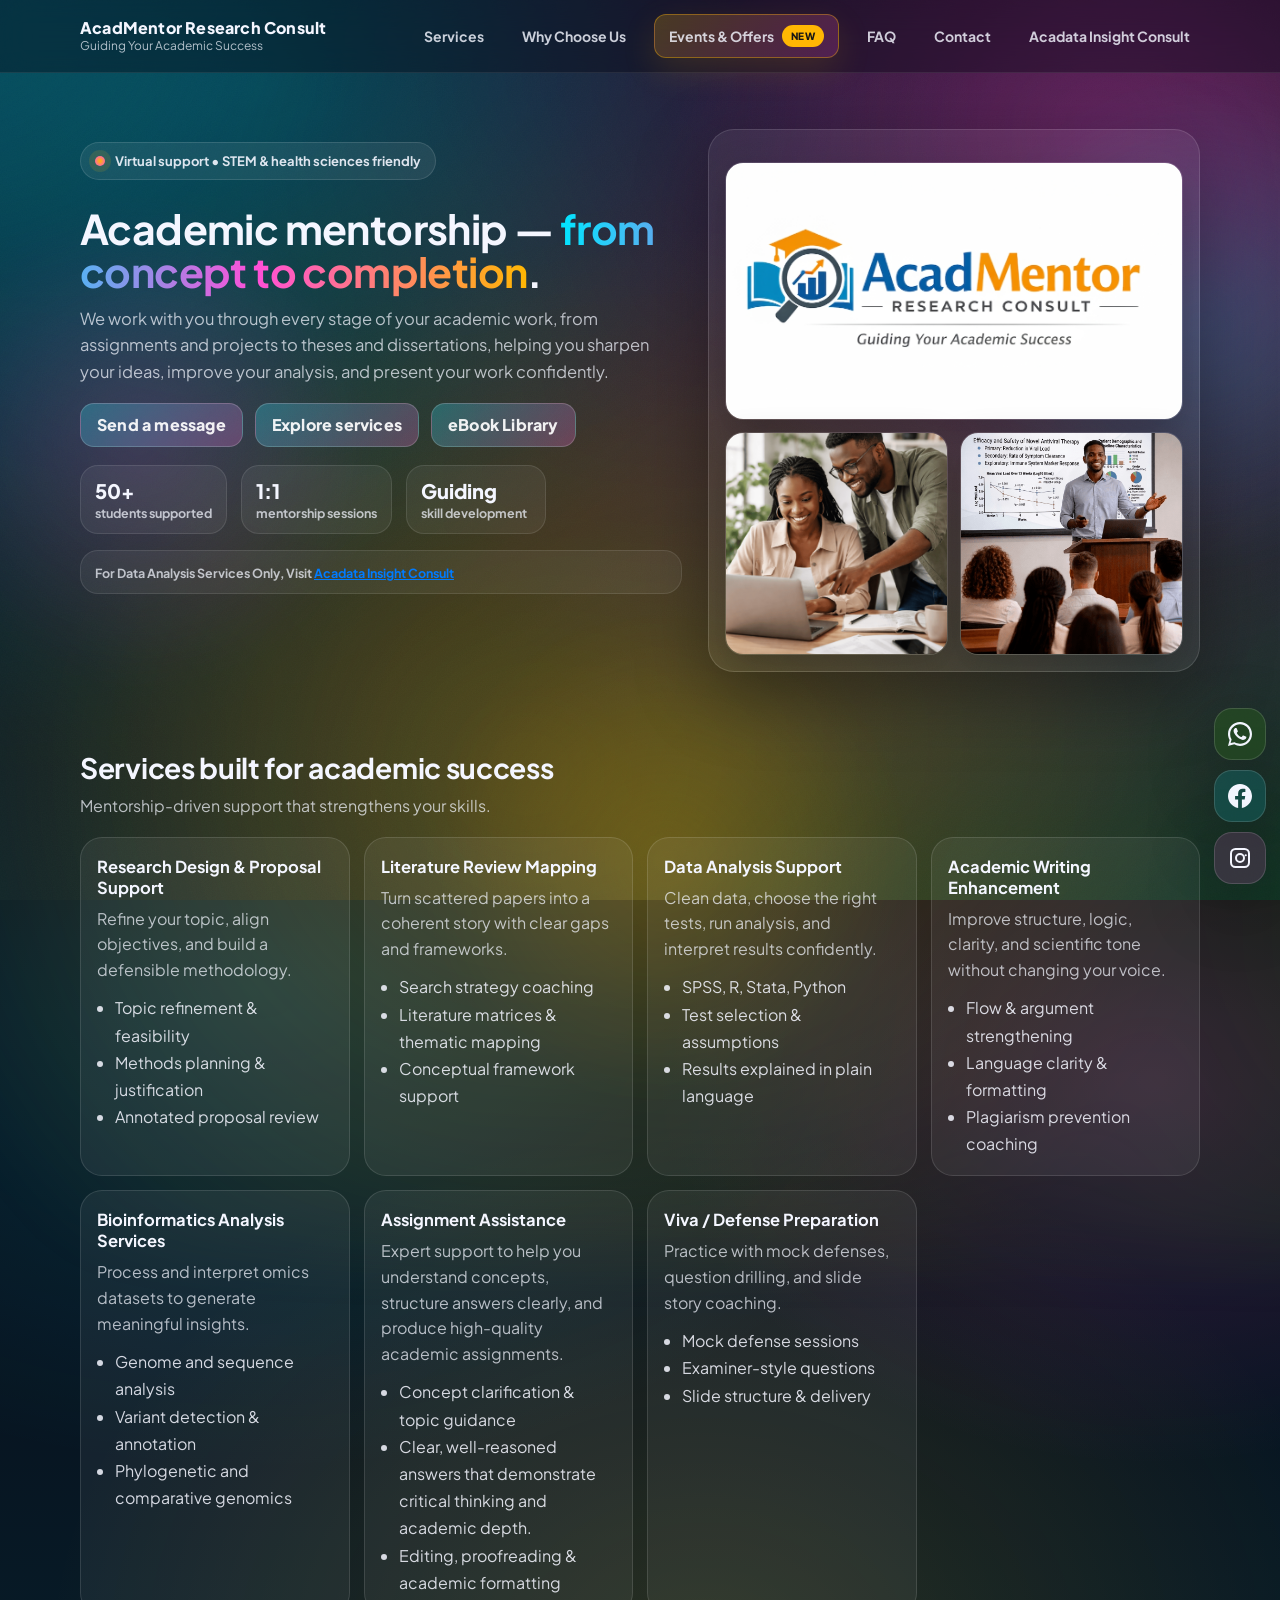
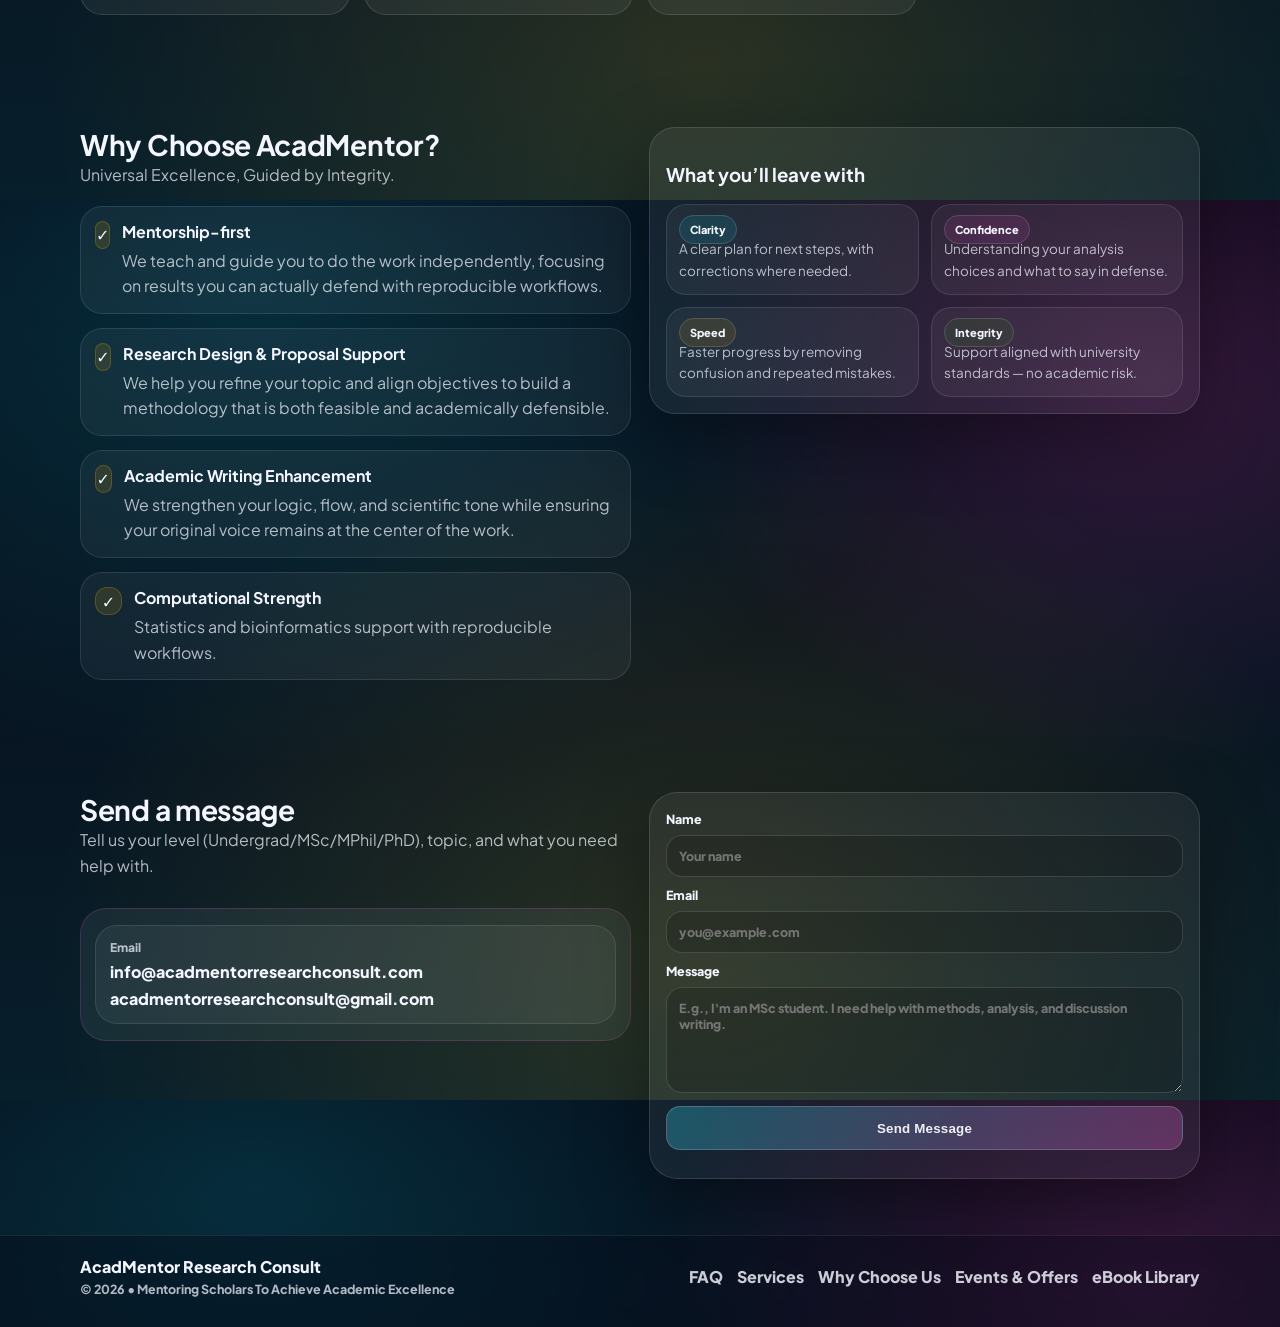
==== commit 399becb0: "Update index.html" ====
--- a/index.html
+++ b/index.html
@@ -49,7 +49,6 @@
 <meta name="apple-mobile-web-app-capable" content="yes">
 <meta name="apple-mobile-web-app-title" content="AcadMentor">
 <link rel="apple-touch-icon" href="logo.png">
-
 </head>
 
 <body>
@@ -97,6 +96,7 @@
   </header>
 
   <main>
+    
     <!-- Hero -->
     <section class="hero">
       <div class="container hero__grid">
@@ -117,7 +117,8 @@
 
           <div class="hero__ctaRow">
             <a class="btn btn--primary" href="#contact">Send a message</a>
-            <a class="btn btn--ghost" href="#services">Explore services</a>
+            <a class="btn btn--primary" href="#services">Explore services</a>
+             <a class="btn btn--primary" href="ebooks.html" target="_blank" rel="noopener noreferrer">eBook Library</a>
           </div>
 
           <div class="hero__trust">
@@ -383,7 +384,7 @@
       </svg>
     </a>
 
-    <a class="floatSocial__btn floatSocial__btn--facebook" id="fbFloat" href="https://web.facebook.com/acadmentorresearchconsult" target="_blank" rel="noopener" aria-label="Visit Facebook">
+    <a class="floatSocial__btn floatSocial__btn--facebook" id="fbFloat" href="#" target="_blank" rel="noopener" aria-label="Visit Facebook">
       <svg class="socialIcon" viewBox="0 0 24 24" aria-hidden="true" focusable="false">
         <path d="M24 12.07C24 5.41 18.63 0 12 0S0 5.41 0 12.07C0 18.08 4.39 23.06 10.13 24v-8.42H7.08v-3.51h3.05V9.41c0-3.04 1.79-4.72 4.54-4.72 1.32 0 2.7.24 2.7.24v2.98h-1.52c-1.5 0-1.97.94-1.97 1.9v2.28h3.35l-.54 3.51h-2.81V24C19.61 23.06 24 18.08 24 12.07Z"/>
       </svg>
@@ -407,12 +408,8 @@
         <a href="faq.html">FAQ</a>
         <a href="#services">Services</a>
         <a href="#why">Why Choose Us</a>
-        <a
-            href="events.html"
-            id="eventsOffersLink"
-          >
-            Events & Offers
-        </a>
+        <a href="events.html" id="eventsOffersLink">Events & Offers</a>
+        <a href="ebooks.html" target="_blank" rel="noopener noreferrer">eBook Library</a>
       </div>
     </div>
   </footer>
